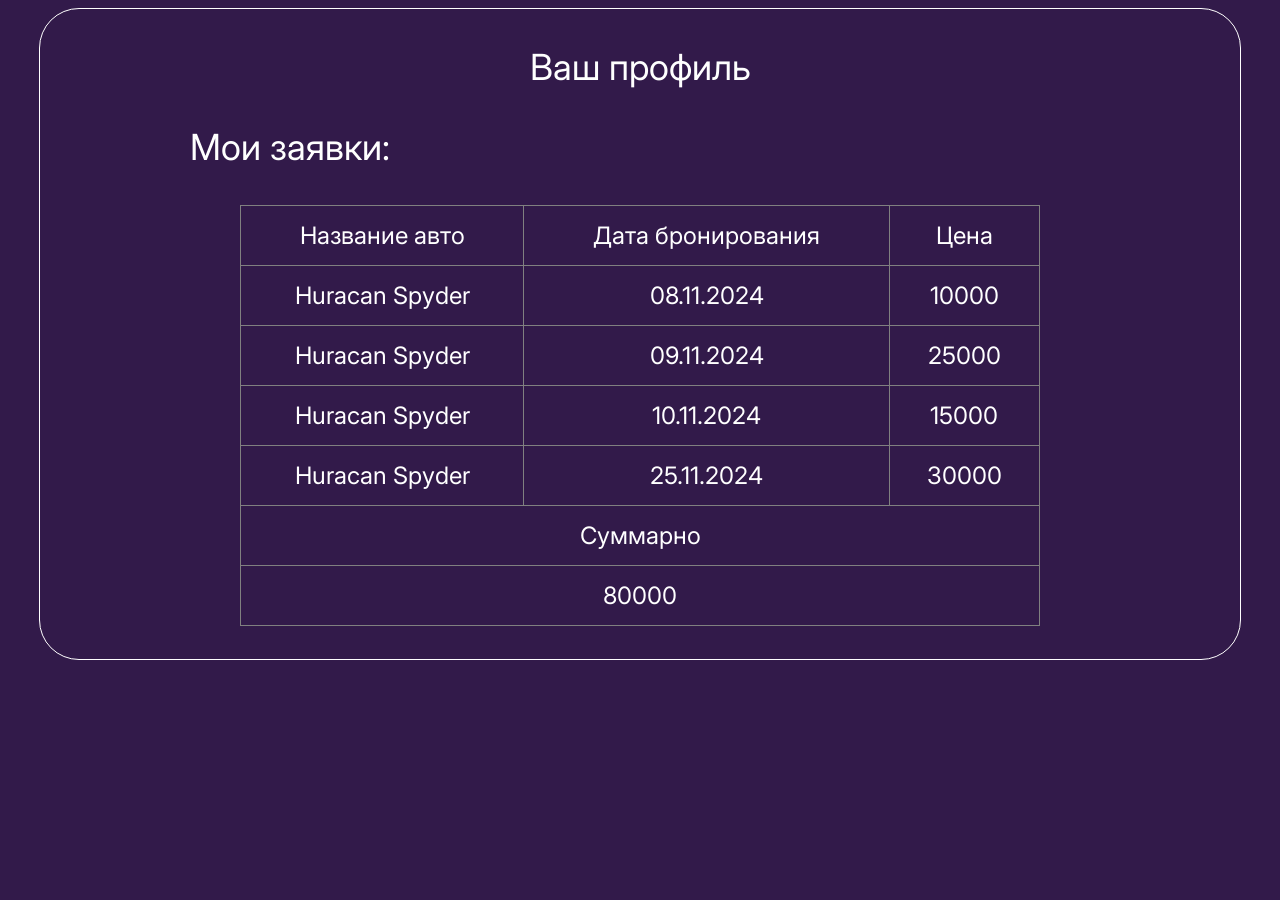
==== table.html @ adb6951c "Create Form and Table" ====
<!DOCTYPE html>
<html lang="ru">
<head>
    <link rel="preconnect" href="https://fonts.googleapis.com">
<link rel="preconnect" href="https://fonts.gstatic.com" crossorigin>
<link href="https://fonts.googleapis.com/css2?family=Inter:ital,opsz,wght@0,14..32,100..900;1,14..32,100..900&display=swap" rel="stylesheet">
    <link rel="stylesheet" href="./css/table.css">
    <meta charset="UTF-8">
    <meta name="viewport" content="width=device-width, initial-scale=1.0">
    <title>Document</title>
</head>
<body>
    <div class="white-block1">
        <p class="p-table">Ваш профиль</p>
        <p class="zayavki">Мои заявки:</p>
        <table border="1">
            <tr>
                <td class="column1">Название авто</td>
                <td class="column2">Дата бронирования</td>
                <td class="column3">Цена</td>
            </tr>
            <tr>
                <td class="column1">Huracan Spyder</td>
                <td class="column2">08.11.2024</td>
                <td class="column3">10000</td>
            </tr>
            <tr>
                <td class="column1">Huracan Spyder</td>
                <td class="column2">09.11.2024</td>
                <td class="column3">25000</td>
            </tr>
            <tr>
                <td class="column1">Huracan Spyder</td>
                <td class="column2">10.11.2024</td>
                <td class="column3">15000</td>
            </tr>
            <tr>
                <td class="column1">Huracan Spyder</td>
                <td class="column2">25.11.2024</td>
                <td class="column3">30000</td>
            </tr>
            <tr>
                <td class="bottom-word" colspan="3">Суммарно</td>
            </tr>
            <tr>
                <td  class="bottom-word" colspan="3">80000</td>
            </tr>
            
        </table>
    </div>
    
</body>
</html>
---- css/table.css ----
body {
    background-color: #321A4A;
    color: white;
    font-family: "Inter", sans-serif;
}
.white-block1 {
    width: 1200px;
height: 650px;
border: solid white 1px;
margin: 0 auto;
border-radius: 40px;
}
p {
    font-size: 36px;
}
.p-table {
    text-align: center;
}
.zayavki {
    margin-left: 150px;
}
table {
    font-size: 24px;
     border-collapse: collapse;
     width: 800px;
     text-align: center;
     margin: 0 auto;
}
.column1 {
    padding: 12px;
}
.column2 {
    padding: 15px;
}
.column3 {
    padding: 15px;
}
.bottom-word {
    padding: 15px;
}
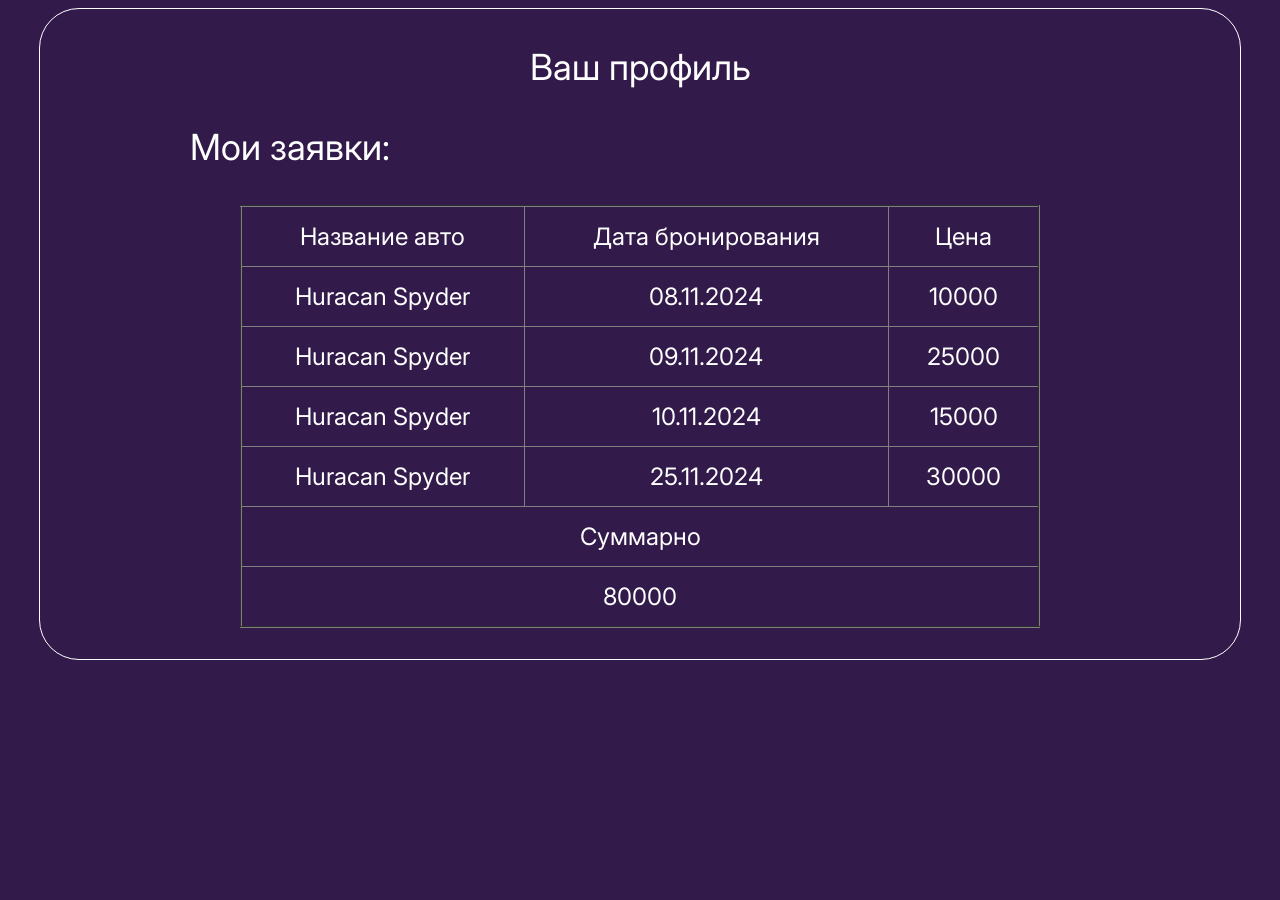
==== commit 0d47050c: "redact" ====
--- a/table.html
+++ b/table.html
@@ -13,7 +13,7 @@
     <div class="white-block1">
         <p class="p-table">Ваш профиль</p>
         <p class="zayavki">Мои заявки:</p>
-        <table border="1">
+        <table border="2">
             <tr>
                 <td class="column1">Название авто</td>
                 <td class="column2">Дата бронирования</td>
